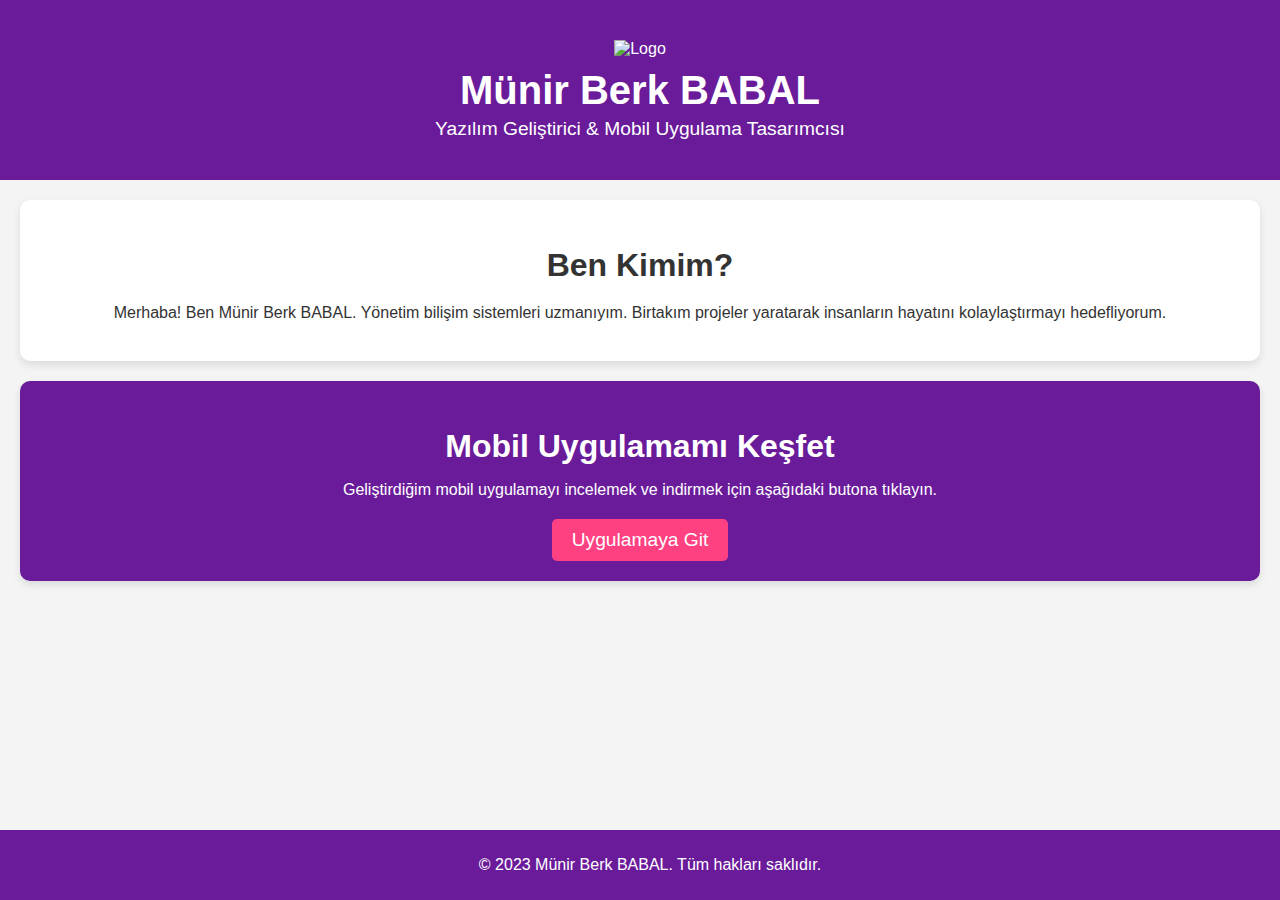
==== index.html @ a9eb3c30 "Update index.html" ====
<!DOCTYPE html>
<html lang="tr">
<head>
  <meta charset="UTF-8">
  <meta name="viewport" content="width=device-width, initial-scale=1.0">
  <title>Münir Berk BABAL</title>
  <link rel="stylesheet" href="styles.css">
</head>
<body>
  <header>
    <div class="logo">
      <img src="logo.png" alt="Logo">
    </div>
    <h1>Münir Berk BABAL</h1>
    <p>Yazılım Geliştirici & Mobil Uygulama Tasarımcısı</p>
  </header>

  <section class="about">
    <h2>Ben Kimim?</h2>
    <p>
      Merhaba! Ben Münir Berk BABAL. Yönetim bilişim sistemleri uzmanıyım. 
      Birtakım projeler yaratarak insanların hayatını kolaylaştırmayı hedefliyorum.
    </p>
  </section>

  <section class="cta">
    <h2>Mobil Uygulamamı Keşfet</h2>
    <p>
      Geliştirdiğim mobil uygulamayı incelemek ve indirmek için aşağıdaki butona tıklayın.
    </p>
    <a href="learnenglishforbeginners.html" class="cta-button">Uygulamaya Git</a>
  </section>

  <footer>
    <p>&copy; 2023 Münir Berk BABAL. Tüm hakları saklıdır.</p>
  </footer>
</body>
</html>
---- styles.css ----
/* Genel Stil */
body {
  font-family: Arial, sans-serif;
  margin: 0;
  padding: 0;
  background-color: #f4f4f4;
  color: #333;
  text-align: center;
}

header {
  background-color: #6a1b9a; /* Mor tema */
  color: white;
  padding: 40px 20px;
}

header .logo img {
  width: 100px;
  height: auto;
}

h1 {
  margin: 10px 0 0;
  font-size: 2.5rem;
}

header p {
  margin: 5px 0 0;
  font-size: 1.2rem;
}

/* Hakkında Bölümü */
.about {
  padding: 20px;
  background-color: white;
  margin: 20px;
  border-radius: 10px;
  box-shadow: 0 4px 8px rgba(0, 0, 0, 0.1);
}

.about h2 {
  font-size: 2rem;
  margin-bottom: 10px;
}

.about p {
  font-size: 1rem;
  line-height: 1.6;
}

/* CTA (Call to Action) Bölümü */
.cta {
  padding: 20px;
  background-color: #6a1b9a; /* Mor tema */
  color: white;
  margin: 20px;
  border-radius: 10px;
  box-shadow: 0 4px 8px rgba(0, 0, 0, 0.1);
}

.cta h2 {
  font-size: 2rem;
  margin-bottom: 10px;
}

.cta p {
  font-size: 1rem;
  margin-bottom: 20px;
}

.cta-button {
  display: inline-block;
  padding: 10px 20px;
  background-color: #ff4081; /* Pembe renk */
  color: white;
  text-decoration: none;
  border-radius: 5px;
  font-size: 1.2rem;
  transition: background-color 0.3s ease;
}

.cta-button:hover {
  background-color: #e91e63; /* Hover rengi */
}

/* Slider Stili (Mobil Uygulama Sayfası) */
.slider {
  position: relative;
  max-width: 800px;
  margin: 20px auto;
  overflow: hidden;
  border-radius: 10px;
  box-shadow: 0 4px 8px rgba(0, 0, 0, 0.2);
}

.slides {
  display: flex;
  transition: transform 0.5s ease-in-out;
}

.slide {
  min-width: 100%;
  box-sizing: border-box;
  display: none;
}

.slide.active {
  display: block;
}

.slide img {
  width: 100%;
  height: auto;
  border-radius: 10px;
}

.prev, .next {
  position: absolute;
  top: 50%;
  transform: translateY(-50%);
  background-color: rgba(0, 0, 0, 0.5);
  color: white;
  border: none;
  padding: 10px;
  cursor: pointer;
  border-radius: 50%;
}

.prev {
  left: 10px;
}

.next {
  right: 10px;
}

/* Footer */
footer {
  background-color: #6a1b9a; /* Mor tema */
  color: white;
  text-align: center;
  padding: 10px;
  position: fixed;
  bottom: 0;
  width: 100%;
}
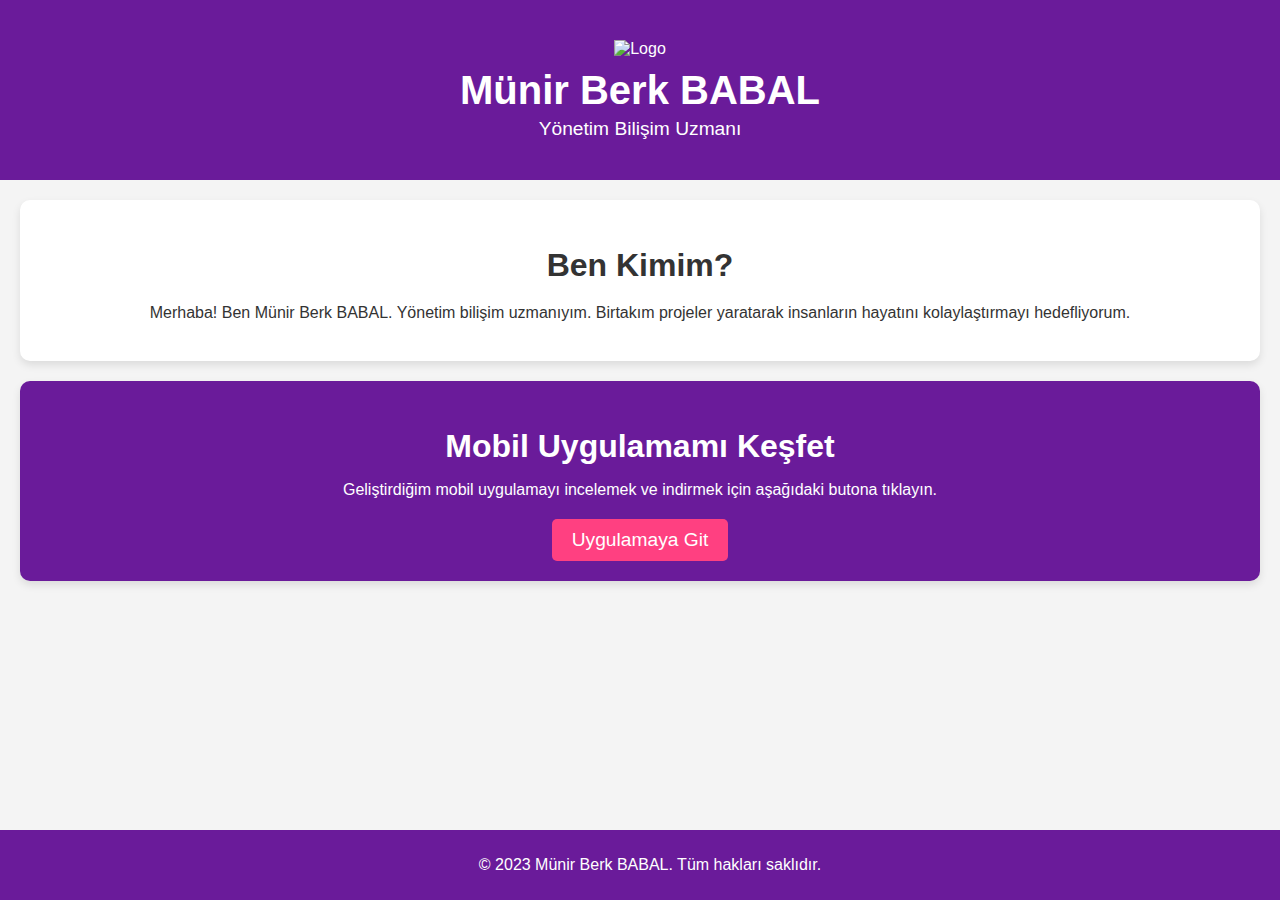
==== commit 721944bc: "Update index.html" ====
--- a/index.html
+++ b/index.html
@@ -12,13 +12,13 @@
       <img src="logo.png" alt="Logo">
     </div>
     <h1>Münir Berk BABAL</h1>
-    <p>Yazılım Geliştirici & Mobil Uygulama Tasarımcısı</p>
+    <p>Yönetim Bilişim Uzmanı</p>
   </header>
 
   <section class="about">
     <h2>Ben Kimim?</h2>
     <p>
-      Merhaba! Ben Münir Berk BABAL. Yönetim bilişim sistemleri uzmanıyım. 
+      Merhaba! Ben Münir Berk BABAL. Yönetim bilişim uzmanıyım. 
       Birtakım projeler yaratarak insanların hayatını kolaylaştırmayı hedefliyorum.
     </p>
   </section>
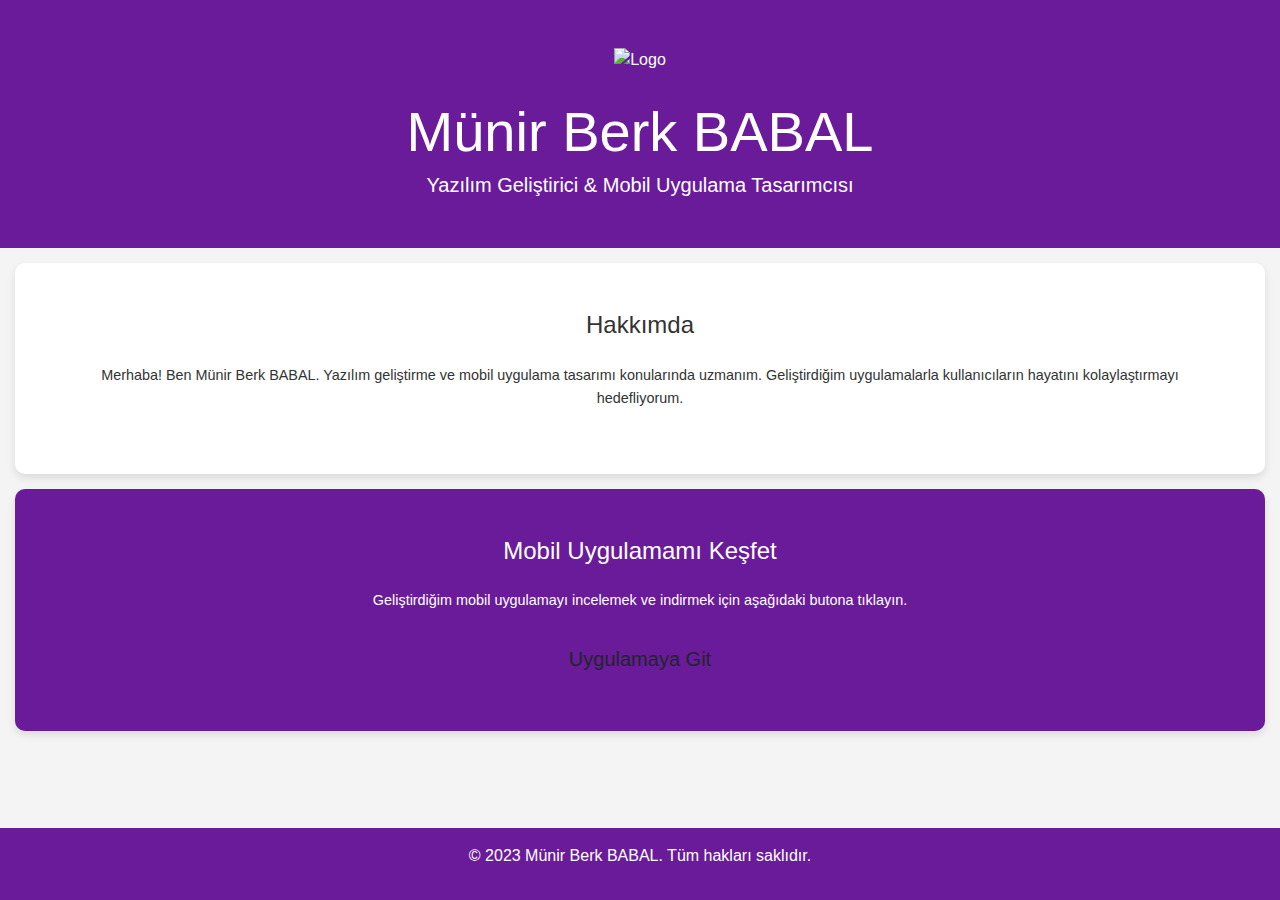
==== commit efd60b4b: "Update index.html" ====
--- a/index.html
+++ b/index.html
@@ -4,35 +4,52 @@
   <meta charset="UTF-8">
   <meta name="viewport" content="width=device-width, initial-scale=1.0">
   <title>Münir Berk BABAL</title>
+  <!-- Bootstrap CSS -->
+  <link href="https://cdn.jsdelivr.net/npm/bootstrap@5.3.0/dist/css/bootstrap.min.css" rel="stylesheet">
+  <!-- Özel Stil -->
   <link rel="stylesheet" href="styles.css">
 </head>
 <body>
-  <header>
-    <div class="logo">
-      <img src="logo.png" alt="Logo">
+  <!-- Header -->
+  <header class="bg-purple text-white text-center py-5">
+    <div class="container">
+      <img src="logo.png" alt="Logo" class="logo mb-3" width="100">
+      <h1 class="display-4">Münir Berk BABAL</h1>
+      <p class="lead">Yazılım Geliştirici & Mobil Uygulama Tasarımcısı</p>
     </div>
-    <h1>Münir Berk BABAL</h1>
-    <p>Yönetim Bilişim Uzmanı</p>
   </header>
 
-  <section class="about">
-    <h2>Ben Kimim?</h2>
-    <p>
-      Merhaba! Ben Münir Berk BABAL. Yönetim bilişim uzmanıyım. 
-      Birtakım projeler yaratarak insanların hayatını kolaylaştırmayı hedefliyorum.
-    </p>
+  <!-- Hakkında Bölümü -->
+  <section class="about py-5">
+    <div class="container">
+      <h2 class="text-center mb-4">Hakkımda</h2>
+      <p class="text-center">
+        Merhaba! Ben Münir Berk BABAL. Yazılım geliştirme ve mobil uygulama tasarımı konularında uzmanım. 
+        Geliştirdiğim uygulamalarla kullanıcıların hayatını kolaylaştırmayı hedefliyorum.
+      </p>
+    </div>
   </section>
 
-  <section class="cta">
-    <h2>Mobil Uygulamamı Keşfet</h2>
-    <p>
-      Geliştirdiğim mobil uygulamayı incelemek ve indirmek için aşağıdaki butona tıklayın.
-    </p>
-    <a href="learnenglishforbeginners.html" class="cta-button">Uygulamaya Git</a>
+  <!-- CTA (Call to Action) Bölümü -->
+  <section class="cta bg-purple text-white py-5">
+    <div class="container text-center">
+      <h2 class="mb-4">Mobil Uygulamamı Keşfet</h2>
+      <p class="mb-4">
+        Geliştirdiğim mobil uygulamayı incelemek ve indirmek için aşağıdaki butona tıklayın.
+      </p>
+      <a href="mobil-uygulama.html" class="btn btn-pink btn-lg">Uygulamaya Git</a>
+    </div>
   </section>
 
-  <footer>
-    <p>&copy; 2023 Münir Berk BABAL. Tüm hakları saklıdır.</p>
+  <!-- Footer -->
+  <footer class="bg-purple text-white text-center py-3">
+    <div class="container">
+      <p>&copy; 2023 Münir Berk BABAL. Tüm hakları saklıdır.</p>
+    </div>
   </footer>
+
+  <!-- Bootstrap JS ve Popper.js -->
+  <script src="https://cdn.jsdelivr.net/npm/@popperjs/core@2.11.6/dist/umd/popper.min.js"></script>
+  <script src="https://cdn.jsdelivr.net/npm/bootstrap@5.3.0/dist/js/bootstrap.min.js"></script>
 </body>
 </html>
--- a/styles.css
+++ b/styles.css
@@ -11,61 +11,61 @@
 header {
   background-color: #6a1b9a; /* Mor tema */
   color: white;
-  padding: 40px 20px;
+  padding: 20px;
 }
 
 header .logo img {
-  width: 100px;
+  width: 80px;
   height: auto;
 }
 
 h1 {
   margin: 10px 0 0;
-  font-size: 2.5rem;
+  font-size: 2rem;
 }
 
 header p {
   margin: 5px 0 0;
-  font-size: 1.2rem;
+  font-size: 1rem;
 }
 
 /* Hakkında Bölümü */
 .about {
-  padding: 20px;
+  padding: 15px;
   background-color: white;
-  margin: 20px;
+  margin: 15px;
   border-radius: 10px;
   box-shadow: 0 4px 8px rgba(0, 0, 0, 0.1);
 }
 
 .about h2 {
-  font-size: 2rem;
+  font-size: 1.5rem;
   margin-bottom: 10px;
 }
 
 .about p {
-  font-size: 1rem;
+  font-size: 0.9rem;
   line-height: 1.6;
 }
 
 /* CTA (Call to Action) Bölümü */
 .cta {
-  padding: 20px;
+  padding: 15px;
   background-color: #6a1b9a; /* Mor tema */
   color: white;
-  margin: 20px;
+  margin: 15px;
   border-radius: 10px;
   box-shadow: 0 4px 8px rgba(0, 0, 0, 0.1);
 }
 
 .cta h2 {
-  font-size: 2rem;
+  font-size: 1.5rem;
   margin-bottom: 10px;
 }
 
 .cta p {
-  font-size: 1rem;
-  margin-bottom: 20px;
+  font-size: 0.9rem;
+  margin-bottom: 15px;
 }
 
 .cta-button {
@@ -75,7 +75,7 @@
   color: white;
   text-decoration: none;
   border-radius: 5px;
-  font-size: 1.2rem;
+  font-size: 1rem;
   transition: background-color 0.3s ease;
 }
 
@@ -86,8 +86,8 @@
 /* Slider Stili (Mobil Uygulama Sayfası) */
 .slider {
   position: relative;
-  max-width: 800px;
-  margin: 20px auto;
+  max-width: 100%;
+  margin: 15px auto;
   overflow: hidden;
   border-radius: 10px;
   box-shadow: 0 4px 8px rgba(0, 0, 0, 0.2);
@@ -124,6 +124,7 @@
   padding: 10px;
   cursor: pointer;
   border-radius: 50%;
+  font-size: 1.5rem;
 }
 
 .prev {
@@ -144,3 +145,68 @@
   bottom: 0;
   width: 100%;
 }
+
+/* Mobil Uyumlu Tasarım */
+@media (max-width: 768px) {
+  header .logo img {
+    width: 60px;
+  }
+
+  h1 {
+    font-size: 1.5rem;
+  }
+
+  header p {
+    font-size: 0.9rem;
+  }
+
+  .about h2, .cta h2 {
+    font-size: 1.2rem;
+  }
+
+  .about p, .cta p {
+    font-size: 0.8rem;
+  }
+
+  .cta-button {
+    font-size: 0.9rem;
+    padding: 8px 16px;
+  }
+
+  .prev, .next {
+    font-size: 1.2rem;
+    padding: 8px;
+  }
+}
+
+@media (max-width: 480px) {
+  header .logo img {
+    width: 50px;
+  }
+
+  h1 {
+    font-size: 1.2rem;
+  }
+
+  header p {
+    font-size: 0.8rem;
+  }
+
+  .about h2, .cta h2 {
+    font-size: 1rem;
+  }
+
+  .about p, .cta p {
+    font-size: 0.7rem;
+  }
+
+  .cta-button {
+    font-size: 0.8rem;
+    padding: 6px 12px;
+  }
+
+  .prev, .next {
+    font-size: 1rem;
+    padding: 6px;
+  }
+}
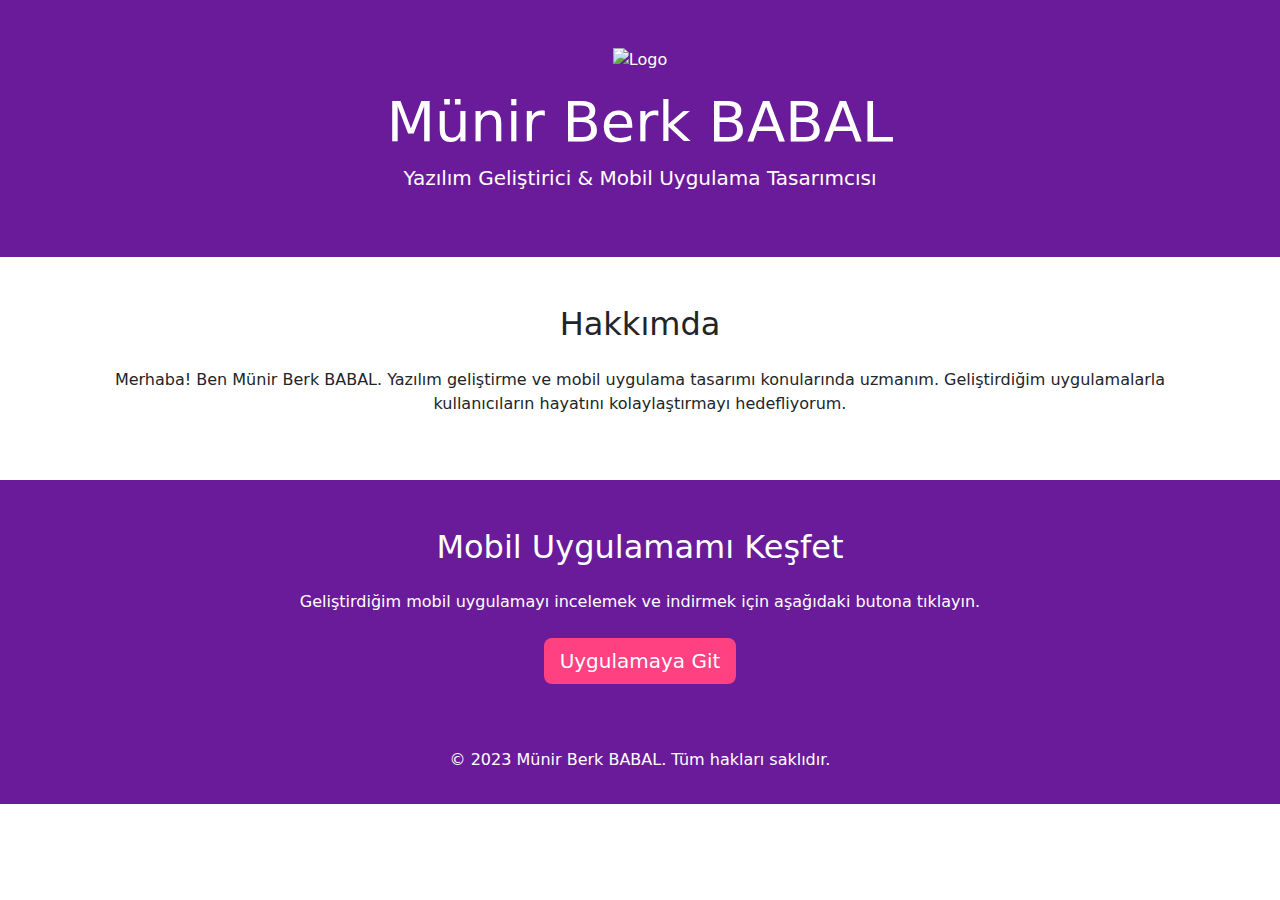
==== commit e95d2f3b: "Update index.html" ====
--- a/index.html
+++ b/index.html
@@ -37,7 +37,7 @@
       <p class="mb-4">
         Geliştirdiğim mobil uygulamayı incelemek ve indirmek için aşağıdaki butona tıklayın.
       </p>
-      <a href="mobil-uygulama.html" class="btn btn-pink btn-lg">Uygulamaya Git</a>
+      <a href="learnenglishforbeginners.html" class="btn btn-pink btn-lg">Uygulamaya Git</a>
     </div>
   </section>
 
--- a/styles.css
+++ b/styles.css
@@ -1,212 +1,25 @@
-/* Genel Stil */
-body {
-  font-family: Arial, sans-serif;
-  margin: 0;
-  padding: 0;
-  background-color: #f4f4f4;
-  color: #333;
-  text-align: center;
+/* Özel Renkler */
+.bg-purple {
+  background-color: #6a1b9a; /* Mor tema */
 }
 
-header {
-  background-color: #6a1b9a; /* Mor tema */
+.btn-pink {
+  background-color: #ff4081; /* Pembe renk */
   color: white;
-  padding: 20px;
+  border: none;
 }
 
-header .logo img {
-  width: 80px;
+.btn-pink:hover {
+  background-color: #e91e63; /* Hover rengi */
+}
+
+/* Logo Stili */
+.logo {
+  max-width: 100px;
   height: auto;
 }
 
-h1 {
-  margin: 10px 0 0;
-  font-size: 2rem;
-}
-
-header p {
-  margin: 5px 0 0;
-  font-size: 1rem;
-}
-
-/* Hakkında Bölümü */
-.about {
-  padding: 15px;
-  background-color: white;
-  margin: 15px;
-  border-radius: 10px;
-  box-shadow: 0 4px 8px rgba(0, 0, 0, 0.1);
-}
-
-.about h2 {
-  font-size: 1.5rem;
-  margin-bottom: 10px;
-}
-
-.about p {
-  font-size: 0.9rem;
-  line-height: 1.6;
-}
-
-/* CTA (Call to Action) Bölümü */
-.cta {
-  padding: 15px;
-  background-color: #6a1b9a; /* Mor tema */
-  color: white;
-  margin: 15px;
-  border-radius: 10px;
-  box-shadow: 0 4px 8px rgba(0, 0, 0, 0.1);
-}
-
-.cta h2 {
-  font-size: 1.5rem;
-  margin-bottom: 10px;
-}
-
-.cta p {
-  font-size: 0.9rem;
-  margin-bottom: 15px;
-}
-
-.cta-button {
-  display: inline-block;
-  padding: 10px 20px;
-  background-color: #ff4081; /* Pembe renk */
-  color: white;
-  text-decoration: none;
-  border-radius: 5px;
-  font-size: 1rem;
-  transition: background-color 0.3s ease;
-}
-
-.cta-button:hover {
-  background-color: #e91e63; /* Hover rengi */
-}
-
-/* Slider Stili (Mobil Uygulama Sayfası) */
-.slider {
-  position: relative;
-  max-width: 100%;
-  margin: 15px auto;
-  overflow: hidden;
-  border-radius: 10px;
-  box-shadow: 0 4px 8px rgba(0, 0, 0, 0.2);
-}
-
-.slides {
-  display: flex;
-  transition: transform 0.5s ease-in-out;
-}
-
-.slide {
-  min-width: 100%;
-  box-sizing: border-box;
-  display: none;
-}
-
-.slide.active {
-  display: block;
-}
-
-.slide img {
-  width: 100%;
-  height: auto;
+/* Slider Stili */
+.carousel-item img {
   border-radius: 10px;
 }
-
-.prev, .next {
-  position: absolute;
-  top: 50%;
-  transform: translateY(-50%);
-  background-color: rgba(0, 0, 0, 0.5);
-  color: white;
-  border: none;
-  padding: 10px;
-  cursor: pointer;
-  border-radius: 50%;
-  font-size: 1.5rem;
-}
-
-.prev {
-  left: 10px;
-}
-
-.next {
-  right: 10px;
-}
-
-/* Footer */
-footer {
-  background-color: #6a1b9a; /* Mor tema */
-  color: white;
-  text-align: center;
-  padding: 10px;
-  position: fixed;
-  bottom: 0;
-  width: 100%;
-}
-
-/* Mobil Uyumlu Tasarım */
-@media (max-width: 768px) {
-  header .logo img {
-    width: 60px;
-  }
-
-  h1 {
-    font-size: 1.5rem;
-  }
-
-  header p {
-    font-size: 0.9rem;
-  }
-
-  .about h2, .cta h2 {
-    font-size: 1.2rem;
-  }
-
-  .about p, .cta p {
-    font-size: 0.8rem;
-  }
-
-  .cta-button {
-    font-size: 0.9rem;
-    padding: 8px 16px;
-  }
-
-  .prev, .next {
-    font-size: 1.2rem;
-    padding: 8px;
-  }
-}
-
-@media (max-width: 480px) {
-  header .logo img {
-    width: 50px;
-  }
-
-  h1 {
-    font-size: 1.2rem;
-  }
-
-  header p {
-    font-size: 0.8rem;
-  }
-
-  .about h2, .cta h2 {
-    font-size: 1rem;
-  }
-
-  .about p, .cta p {
-    font-size: 0.7rem;
-  }
-
-  .cta-button {
-    font-size: 0.8rem;
-    padding: 6px 12px;
-  }
-
-  .prev, .next {
-    font-size: 1rem;
-    padding: 6px;
-  }
-}
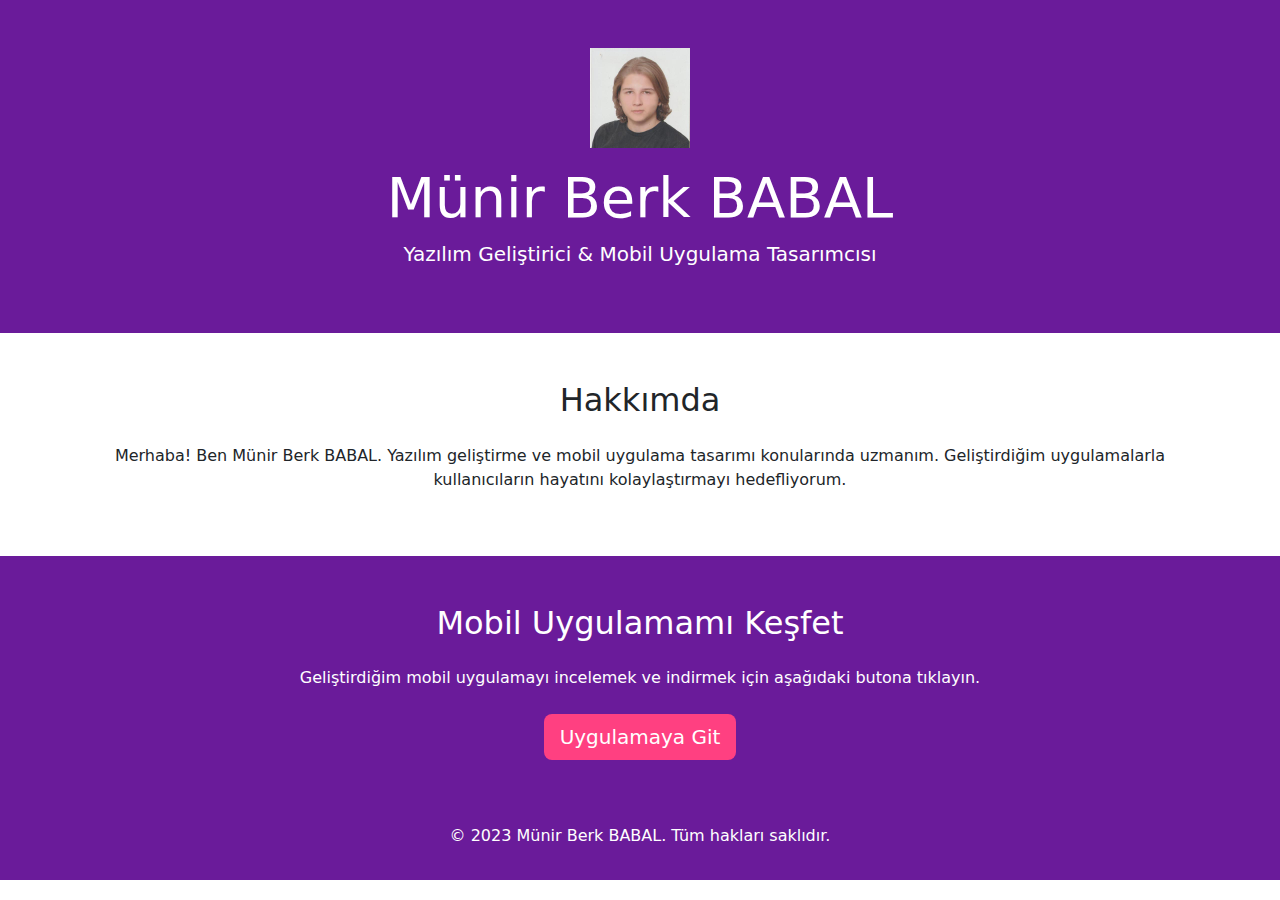
==== commit ad5d215a: "Update index.html" ====
--- a/index.html
+++ b/index.html
@@ -13,7 +13,7 @@
   <!-- Header -->
   <header class="bg-purple text-white text-center py-5">
     <div class="container">
-      <img src="logo.png" alt="Logo" class="logo mb-3" width="100">
+      <img src="Photo.jpg" alt="Logo" class="logo mb-3" width="100">
       <h1 class="display-4">Münir Berk BABAL</h1>
       <p class="lead">Yazılım Geliştirici & Mobil Uygulama Tasarımcısı</p>
     </div>
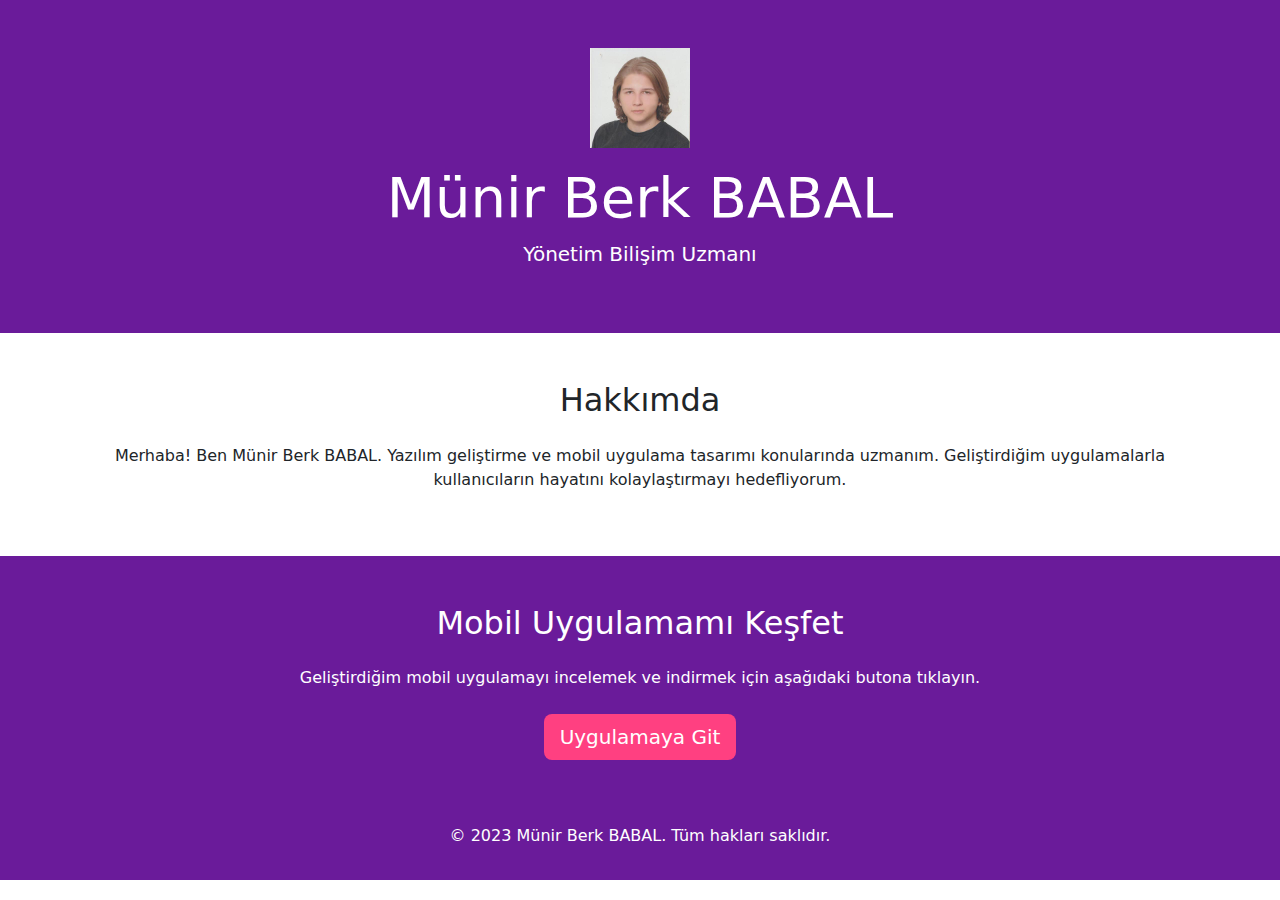
==== commit 4aab2b62: "Update index.html" ====
--- a/index.html
+++ b/index.html
@@ -15,7 +15,7 @@
     <div class="container">
       <img src="Photo.jpg" alt="Logo" class="logo mb-3" width="100">
       <h1 class="display-4">Münir Berk BABAL</h1>
-      <p class="lead">Yazılım Geliştirici & Mobil Uygulama Tasarımcısı</p>
+      <p class="lead">Yönetim Bilişim Uzmanı</p>
     </div>
   </header>
 
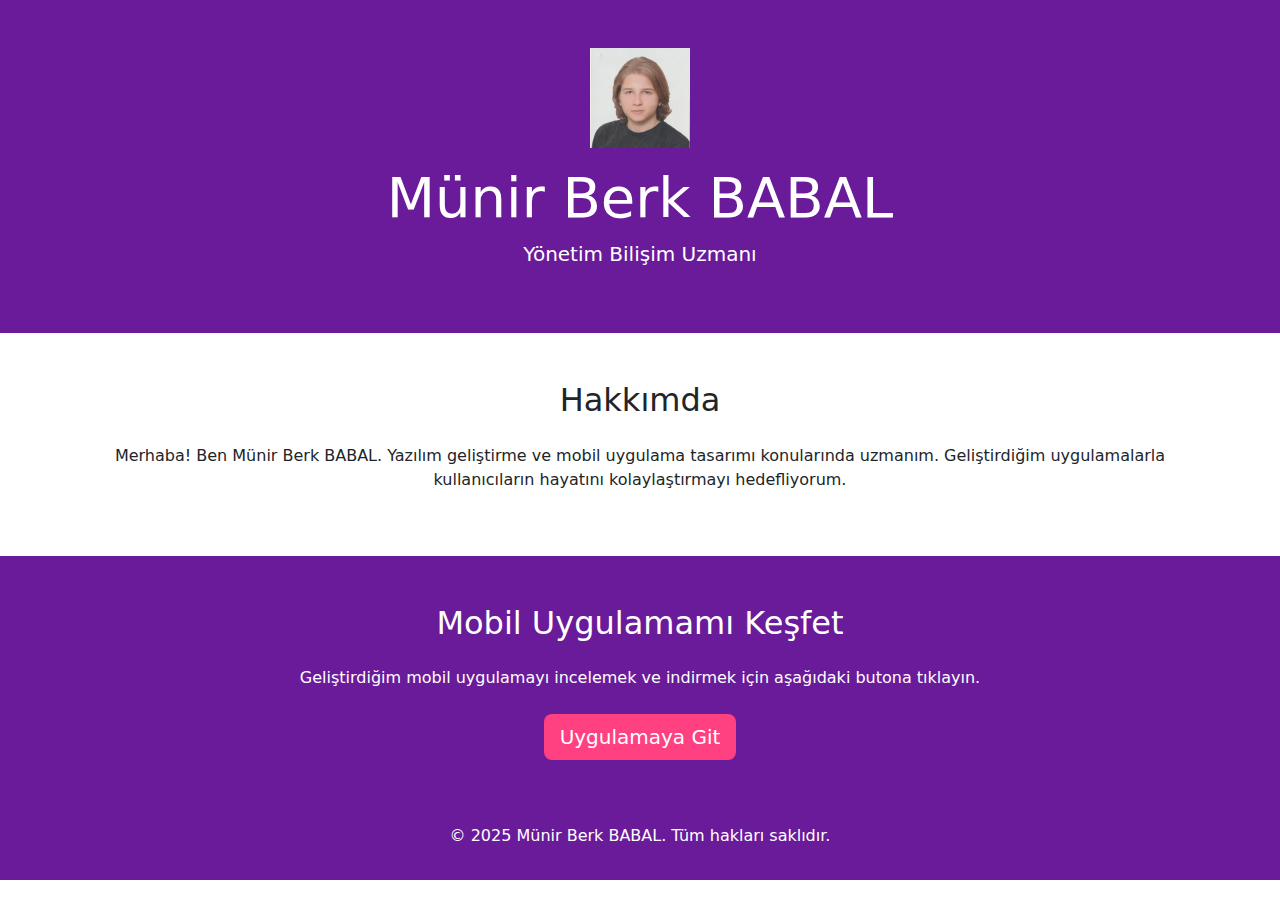
==== commit 2b2423a2: "Update index.html" ====
--- a/index.html
+++ b/index.html
@@ -44,7 +44,7 @@
   <!-- Footer -->
   <footer class="bg-purple text-white text-center py-3">
     <div class="container">
-      <p>&copy; 2023 Münir Berk BABAL. Tüm hakları saklıdır.</p>
+      <p>&copy; 2025 Münir Berk BABAL. Tüm hakları saklıdır.</p>
     </div>
   </footer>
 
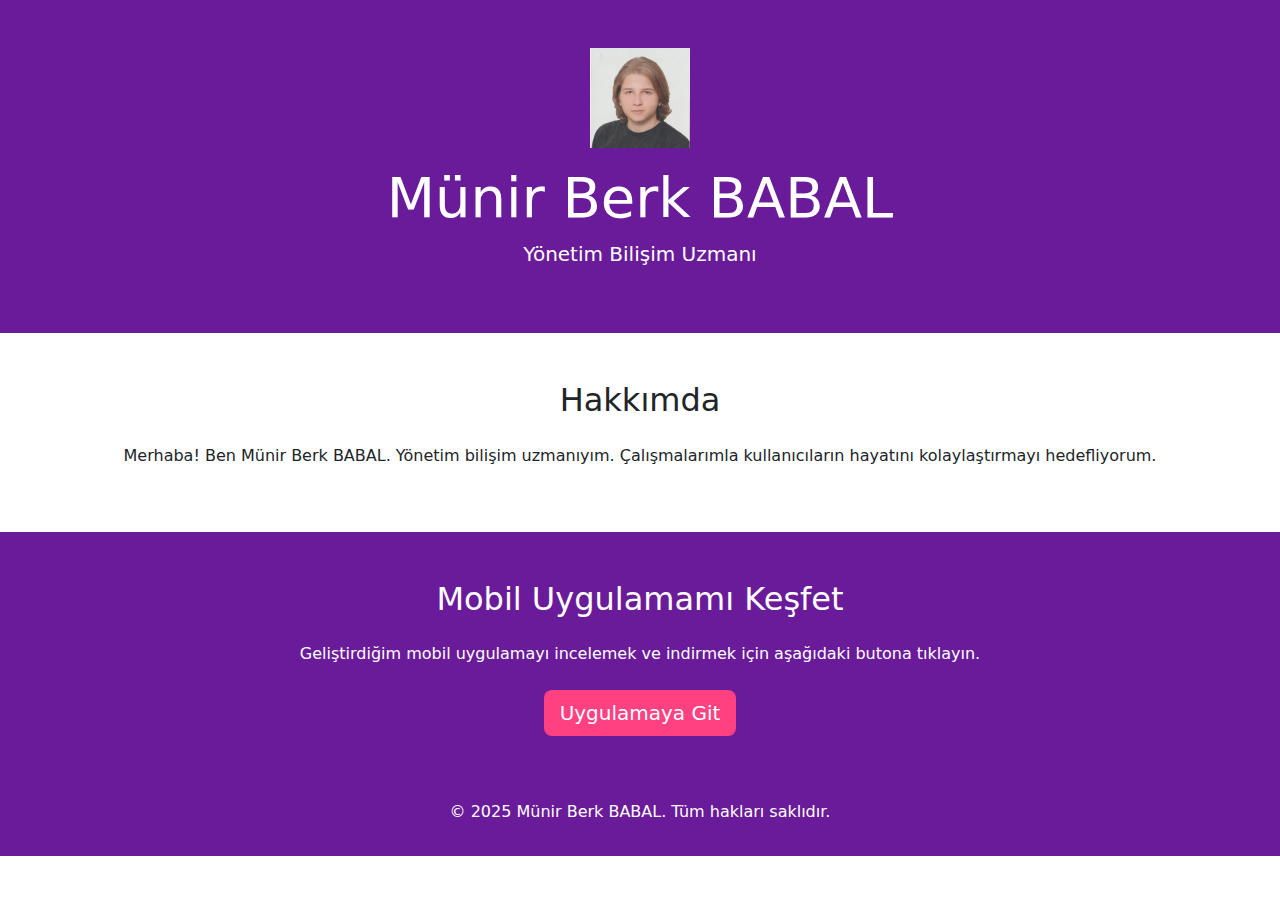
==== commit 032cdeed: "Update index.html" ====
--- a/index.html
+++ b/index.html
@@ -24,8 +24,8 @@
     <div class="container">
       <h2 class="text-center mb-4">Hakkımda</h2>
       <p class="text-center">
-        Merhaba! Ben Münir Berk BABAL. Yazılım geliştirme ve mobil uygulama tasarımı konularında uzmanım. 
-        Geliştirdiğim uygulamalarla kullanıcıların hayatını kolaylaştırmayı hedefliyorum.
+        Merhaba! Ben Münir Berk BABAL. Yönetim bilişim uzmanıyım. 
+        Çalışmalarımla kullanıcıların hayatını kolaylaştırmayı hedefliyorum.
       </p>
     </div>
   </section>
